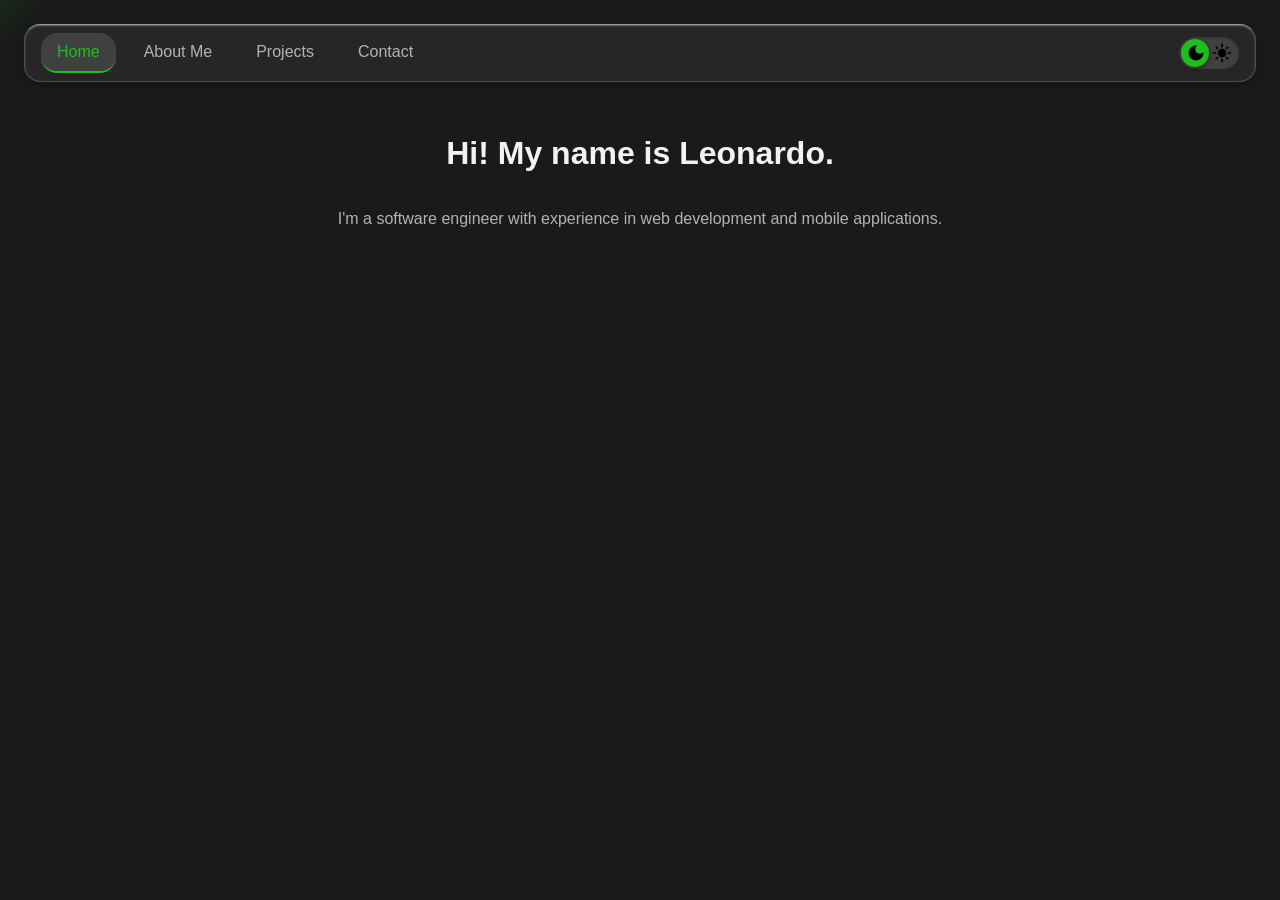
==== home/home.html @ ebf39c25 "theme toggle mejorado y soporte de videos en el carrusel" ====
<html>

<head>
    <title>Portfolio</title>
    <link rel="stylesheet" href="../style.css">
    <link rel="stylesheet" href="home.css">
    <script>
        let initTheme = localStorage.getItem('theme') || "dark";
        document.documentElement.setAttribute("data-theme", initTheme);
    </script>
</head>

<body>
    <div class="nav-bar">
        <div class="nav-group">
            <a class="nav-item active" href="home.html">Home</a>
            <a class="nav-item" href="../about/about.html">About Me</a>
            <a class="nav-item" href="../projects/projects.html">Projects</a>
            <a class="nav-item" href="../contact/contact.html">Contact</a>
        </div>

        <div id="theme-toggle-button" onclick="toggleTheme()">
            <div class="theme-toggle-thumb"></div>
            <img src="../assets/dark-mode-icon.svg" id="dark-mode-icon">
            <img src="../assets/light-mode-icon.svg" id="light-mode-icon">
        </div>
    </div>

    <div class="home-container">
        <h1>Hi! My name is Leonardo.</h1>
        <p>I'm a software engineer with experience in web development and mobile applications.</p>
    </div>

    <script src="../script.js"></script>
    <script src="home.js"></script>
</body>

</html>
---- style.css ----
:root {
    --bg-dark: hsl(0 0% 10%);
    --bg: hsl(0 0% 15%);
    --bg-light: hsl(0 0% 25%);
    --text: hsl(0 0% 95%);
    --text-muted: hsl(0 0% 70%);
    --border: hsl(0 0% 30%);
    --gradient: linear-gradient(0deg, var(--bg) 95%, var(--bg-light));
    --gradient-hover: linear-gradient(0deg, var(--bg-light), var(--bg));
    --highlight: hsl(0 0% 60%);
    --border-card: solid 1px var(--border);
    --shadow:
        inset 0 1px 2px #ffffff50,
        0 2px 4px #00000030,
        0 4px 8px #00000015;

    --primary: hsl(121, 74%, 43%);
    --primary-hover: hsl(121, 94%, 43%);

    --border-card-hover: solid 1px var(--primary);

    --radius: 1rem;
}

[data-theme="light"] {
    --bg-dark: hsl(0 0% 85%);
    --bg: hsl(0 0% 90%);
    --bg-light: hsl(0 0% 95%);
    --text: hsl(0 0% 5%);
    --text-muted: hsl(0 0% 30%);

    --highlight: hsl(0 0% 100%);
    --border-card: solid 1px var(--bg);
}

.theme-transition,
.theme-transition *,
.theme-transition *::before,
.theme-transition *::after {
    transition: background-color 0.2s ease-in-out, color 0.1s ease-in-out, border-color 0.2s ease-in-out, box-shadow 0.2s ease-in-out !important;
}

#theme-toggle-button {
    position: relative;
    width: 60px;
    height: 32px;
    background-color: var(--bg-light);
    border-radius: 30px;
    cursor: pointer;
    display: flex;
    justify-content: space-between;
    align-items: center;
    padding: 0 7px;
    border: 1px solid var(--border-card);
    box-sizing: border-box;
    box-shadow: inset 0 1px 3px rgba(0, 0, 0, 0.2);
    margin: 0;
}

#theme-toggle-button img {
    width: 20px;
    height: 20px;
    z-index: 2;
    transition: opacity 0.3s ease;
}

.theme-toggle-thumb {
    position: absolute;
    top: 2px;
    left: 2px;
    width: 28px;
    height: 28px;
    background: var(--primary);
    border-radius: 50%;
    z-index: 1;
    transition: transform 0.4s cubic-bezier(0.68, -0.55, 0.265, 1.55), background-color 0.4s ease;
    box-shadow: 0 2px 4px rgba(0, 0, 0, 0.3);
}

[data-theme="light"] .theme-toggle-thumb {
    transform: translateX(26px);
}

#theme-toggle-button:hover .theme-toggle-thumb {
    background: var(--primary-hover);
}

body {
    font-family: 'Google Sans', sans-serif;
    background-color: var(--bg-dark) !important;
    color: var(--text-muted);

    margin: 1.5rem;
    display: flex;
    flex-direction: column;
    gap: 2rem;
}

p {
    color: var(--text-muted);
}

h1 {
    color: var(--text);
}

button {
    padding: 0.75rem;
    border-radius: var(--radius);
    margin-top: 1.5rem;
}

.nav-bar {
    background: var(--bg);
    box-shadow: var(--shadow);
    border: var(--border-card);
    border-top: solid 1px var(--highlight);

    padding: 0.5rem 1rem;
    border-radius: var(--radius);

    display: flex;
    justify-content: space-between;
    align-items: center;
}

.nav-bar .nav-group {
    display: flex;
    align-items: center;
    gap: 12px;
}

.nav-bar #theme-toggle-button {
    margin: 0;
}

.nav-bar .nav-item {
    padding: 10px 16px;
    text-decoration: none;
    color: inherit;

    border-bottom: solid 2px transparent;
    border-radius: var(--radius);

    transition: background-color 0.2s ease-in-out, transform 0.2s ease-in-out, color 0.2s ease-in-out;
}

.nav-bar .nav-item.active {
    color: var(--primary);
    background-color: var(--bg-light);
    border-bottom-color: var(--primary);
}

.nav-bar .nav-item:hover:not(.active) {
    background-color: var(--bg-light);
    transform: translateY(-2px);
    color: var(--primary-hover);
}

.card {
    background-color: var(--bg);
    box-shadow: var(--shadow);
    border: var(--border-card);
    border-top: solid 1px var(--highlight);

    padding: 2rem;
    cursor: pointer;
    border-radius: var(--radius);

    display: flex;
    flex-direction: column;
    gap: 1rem;
    transition: transform 0.2s ease-in-out, background-color 0.2s ease-in-out;
}

.card:hover {
    background-color: var(--bg-light);
    transform: translateY(-5px);
}

.card:hover p {
    color: var(--text);

}

.card p,
.card h1 {
    margin: 0;
    text-align: justify;
    transition: color 0.2s ease-in-out;
}
---- home/home.css ----
body::after {
    content: "";
    position: fixed;
    top: 0;
    left: 0;
    width: 100vw;
    height: 100vh;
    background:
        radial-gradient(200px circle at var(--cursor-x, -100px) var(--cursor-y, -100px),
            color-mix(in srgb, var(--primary-hover) 40%, transparent),
            transparent 90%);
    pointer-events: none;
    z-index: -1;
    transition: background 0.1s ease;
}

.home-container {
    display: flex;
    flex-direction: column;
    justify-content: center;
    margin-top: auto;
    margin-bottom: auto;
}

.home-container h1 {
    text-align: center;
}

.home-container p {
    text-align: center;
}
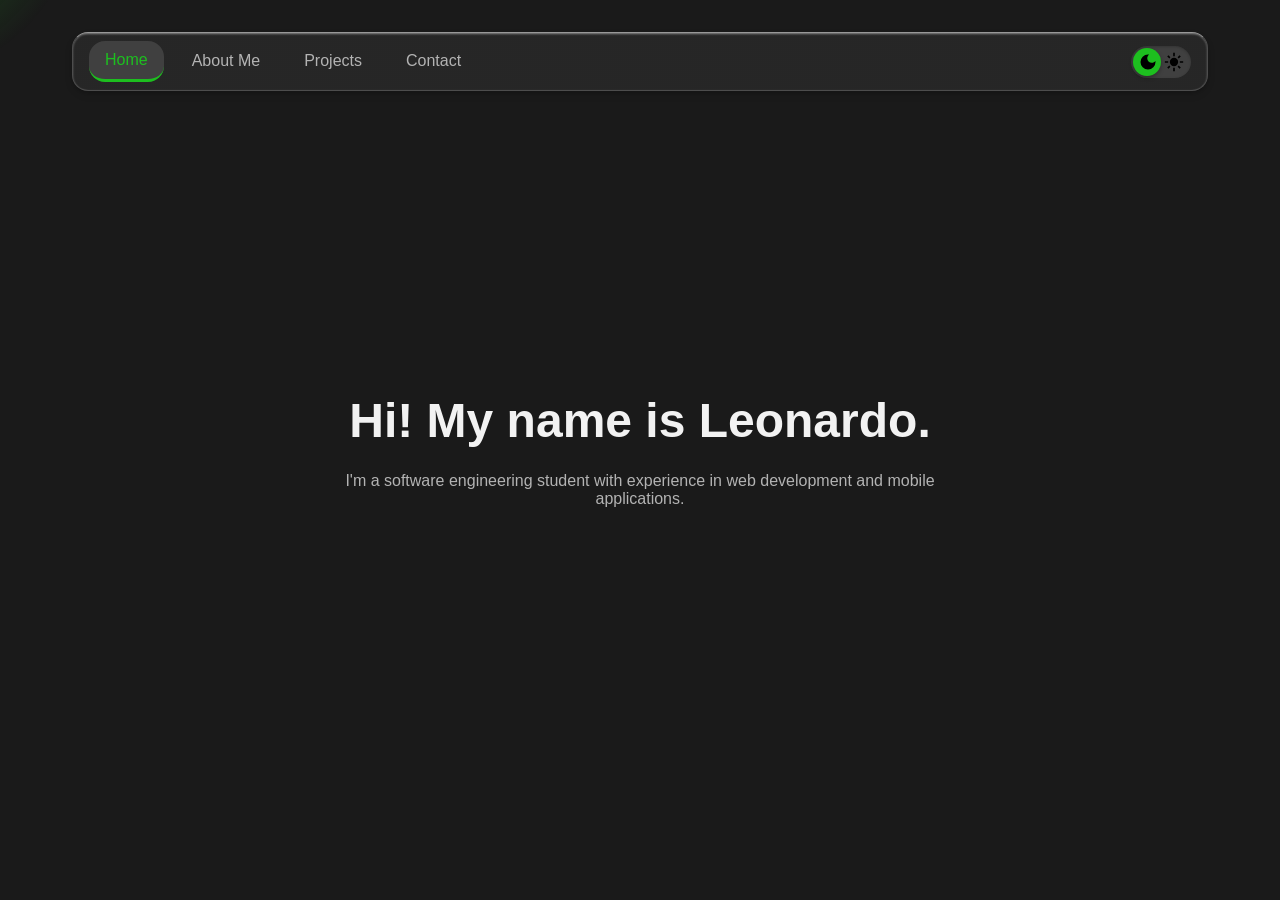
==== commit 1df6b5d3: "algunos proyectos avanzados y arreglo del home" ====
--- a/home/home.html
+++ b/home/home.html
@@ -28,7 +28,7 @@
 
     <div class="home-container">
         <h1>Hi! My name is Leonardo.</h1>
-        <p>I'm a software engineer with experience in web development and mobile applications.</p>
+        <p>I'm a software engineering student with experience in web development and mobile applications.</p>
     </div>
 
     <script src="../script.js"></script>
--- a/style.css
+++ b/style.css
@@ -2,35 +2,43 @@
     --bg-dark: hsl(0 0% 10%);
     --bg: hsl(0 0% 15%);
     --bg-light: hsl(0 0% 25%);
-    --text: hsl(0 0% 95%);
-    --text-muted: hsl(0 0% 70%);
     --border: hsl(0 0% 30%);
     --gradient: linear-gradient(0deg, var(--bg) 95%, var(--bg-light));
-    --gradient-hover: linear-gradient(0deg, var(--bg-light), var(--bg));
+    --gradient-hover: linear-gradient(0deg, var(--bg) 80%, var(--bg-light));
     --highlight: hsl(0 0% 60%);
     --border-card: solid 1px var(--border);
+    --radius: 1rem;
     --shadow:
         inset 0 1px 2px #ffffff50,
         0 2px 4px #00000030,
         0 4px 8px #00000015;
 
+    --text: hsl(0 0% 95%);
+    --text-muted: hsl(0 0% 70%);
+    --text-dark: hsl(0 0% 5%);
+
     --primary: hsl(121, 74%, 43%);
-    --primary-hover: hsl(121, 94%, 43%);
-
-    --border-card-hover: solid 1px var(--primary);
-
-    --radius: 1rem;
+    --primary-light: hsl(121, 74%, 53%);
+    --primary-lightest: hsl(121, 74%, 63%);
+    --primary-dark: hsl(121, 74%, 23%);
+    --primary-darkest: hsl(121, 74%, 13%);
+
+    --accent: hsl(200, 85%, 38%);
+    --accent-light: hsl(200, 85%, 58%);
+    --accent-dark: hsl(200, 85%, 28%);
 }
 
 [data-theme="light"] {
     --bg-dark: hsl(0 0% 85%);
     --bg: hsl(0 0% 90%);
     --bg-light: hsl(0 0% 95%);
+
+    --highlight: hsl(0 0% 100%);
+    --border-card: solid 1px var(--bg);
+
     --text: hsl(0 0% 5%);
     --text-muted: hsl(0 0% 30%);
 
-    --highlight: hsl(0 0% 100%);
-    --border-card: solid 1px var(--bg);
 }
 
 .theme-transition,
@@ -82,7 +90,7 @@
 }
 
 #theme-toggle-button:hover .theme-toggle-thumb {
-    background: var(--primary-hover);
+    background: var(--primary-light);
 }
 
 body {
@@ -90,7 +98,12 @@
     background-color: var(--bg-dark) !important;
     color: var(--text-muted);
 
-    margin: 1.5rem;
+    max-width: 1200px;
+    margin: 0 auto;
+    padding: 2rem;
+    min-height: 100vh;
+    box-sizing: border-box;
+
     display: flex;
     flex-direction: column;
     gap: 2rem;
@@ -98,20 +111,53 @@
 
 p {
     color: var(--text-muted);
-}
-
-h1 {
+    text-align: justify;
+    margin: 0;
+}
+
+h1,
+h2 {
     color: var(--text);
+    margin: 0;
+}
+
+.main-container {
+    display: flex;
+    flex-direction: column;
+    gap: 2.5rem;
+}
+
+.page-header {
+    display: flex;
+    flex-direction: column;
+    gap: 1rem;
 }
 
 button {
     padding: 0.75rem;
     border-radius: var(--radius);
-    margin-top: 1.5rem;
+
+    box-shadow: var(--shadow);
+    border: none;
+    border-top: solid 1px var(--highlight);
+    font-size: 1rem;
+}
+
+.btn-primary {
+    background-color: var(--primary-lightest);
+    border: 1px solid var(--primary);
+    color: var(--primary-darkest);
+    font-weight: bold;
+    cursor: pointer;
+    transition: background-color 0.2s ease-in-out, color 0.2s ease-in-out, border-color 0.2s ease-in-out, box-shadow 0.2s ease-in-out !important;
+}
+
+.btn-primary:hover {
+    background-color: var(--primary-light) !important;
 }
 
 .nav-bar {
-    background: var(--bg);
+    background: var(--gradient);
     box-shadow: var(--shadow);
     border: var(--border-card);
     border-top: solid 1px var(--highlight);
@@ -148,16 +194,17 @@
 .nav-bar .nav-item.active {
     color: var(--primary);
     background-color: var(--bg-light);
-    border-bottom-color: var(--primary);
+    border-bottom: 3px solid var(--primary);
 }
 
 .nav-bar .nav-item:hover:not(.active) {
     background-color: var(--bg-light);
     transform: translateY(-2px);
-    color: var(--primary-hover);
+    color: var(--primary-light);
 }
 
 .card {
+    /* background: var(--gradient); */
     background-color: var(--bg);
     box-shadow: var(--shadow);
     border: var(--border-card);
@@ -170,11 +217,13 @@
     display: flex;
     flex-direction: column;
     gap: 1rem;
-    transition: transform 0.2s ease-in-out, background-color 0.2s ease-in-out;
+    transition: background-color 0.2s ease, transform 0.2s ease-in-out;
+
 }
 
 .card:hover {
     background-color: var(--bg-light);
+    /* background: var(--gradient-hover); */
     transform: translateY(-5px);
 }
 
@@ -184,7 +233,8 @@
 }
 
 .card p,
-.card h1 {
+.card h1,
+.card h2 {
     margin: 0;
     text-align: justify;
     transition: color 0.2s ease-in-out;
--- a/home/home.css
+++ b/home/home.css
@@ -7,25 +7,36 @@
     height: 100vh;
     background:
         radial-gradient(200px circle at var(--cursor-x, -100px) var(--cursor-y, -100px),
-            color-mix(in srgb, var(--primary-hover) 40%, transparent),
+            color-mix(in srgb, var(--primary) 40%, transparent),
             transparent 90%);
     pointer-events: none;
     z-index: -1;
     transition: background 0.1s ease;
 }
 
+body {
+    position: relative;
+}
+
 .home-container {
+    position: absolute;
+    top: 50%;
+    left: 50%;
+    transform: translate(-50%, -50%);
     display: flex;
     flex-direction: column;
     justify-content: center;
-    margin-top: auto;
-    margin-bottom: auto;
+    flex-grow: 1;
+    gap: 1.5rem;
 }
 
 .home-container h1 {
+    font-size: 3rem;
     text-align: center;
+    margin: 0;
 }
 
 .home-container p {
     text-align: center;
+    margin: 0;
 }
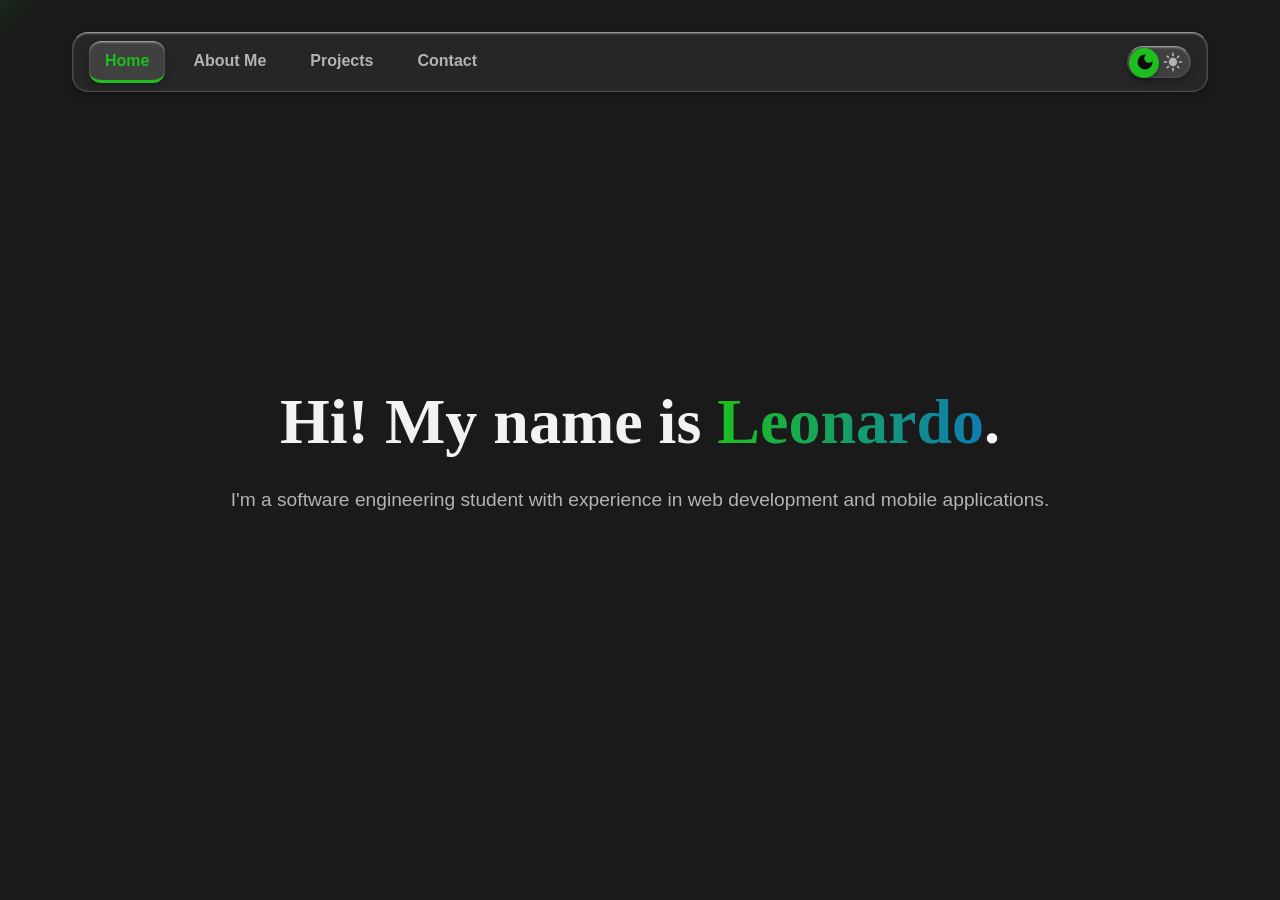
==== commit c0087754: "agregado de cosas al portafolio y complementos esteticos" ====
--- a/home/home.html
+++ b/home/home.html
@@ -21,13 +21,13 @@
 
         <div id="theme-toggle-button" onclick="toggleTheme()">
             <div class="theme-toggle-thumb"></div>
-            <img src="../assets/dark-mode-icon.svg" id="dark-mode-icon">
-            <img src="../assets/light-mode-icon.svg" id="light-mode-icon">
+            <div id="dark-mode-icon" class="theme-icon"></div>
+            <div id="light-mode-icon" class="theme-icon"></div>
         </div>
     </div>
 
     <div class="home-container">
-        <h1>Hi! My name is Leonardo.</h1>
+        <h1>Hi! My name is <span class="gradient-text">Leonardo</span>.</h1>
         <p>I'm a software engineering student with experience in web development and mobile applications.</p>
     </div>
 
--- a/style.css
+++ b/style.css
@@ -7,7 +7,6 @@
     --gradient-hover: linear-gradient(0deg, var(--bg) 80%, var(--bg-light));
     --highlight: hsl(0 0% 60%);
     --border-card: solid 1px var(--border);
-    --radius: 1rem;
     --shadow:
         inset 0 1px 2px #ffffff50,
         0 2px 4px #00000030,
@@ -15,7 +14,11 @@
 
     --text: hsl(0 0% 95%);
     --text-muted: hsl(0 0% 70%);
-    --text-dark: hsl(0 0% 5%);
+
+    --radius: 1rem;
+    --radius-sm: 0.75rem;
+    --radius-md: 1.5rem;
+    --radius-lg: 2rem;
 
     --primary: hsl(121, 74%, 43%);
     --primary-light: hsl(121, 74%, 53%);
@@ -24,7 +27,7 @@
     --primary-darkest: hsl(121, 74%, 13%);
 
     --accent: hsl(200, 85%, 38%);
-    --accent-light: hsl(200, 85%, 58%);
+    --accent-light: hsl(200, 85%, 68%);
     --accent-dark: hsl(200, 85%, 28%);
 }
 
@@ -50,7 +53,7 @@
 
 #theme-toggle-button {
     position: relative;
-    width: 60px;
+    width: 64px;
     height: 32px;
     background-color: var(--bg-light);
     border-radius: 30px;
@@ -59,25 +62,46 @@
     justify-content: space-between;
     align-items: center;
     padding: 0 7px;
-    border: 1px solid var(--border-card);
+    border: var(--border-card);
+    border-top: solid 1px var(--highlight);
     box-sizing: border-box;
-    box-shadow: inset 0 1px 3px rgba(0, 0, 0, 0.2);
-    margin: 0;
-}
-
-#theme-toggle-button img {
+    box-shadow: var(--shadow);
+    margin: 0;
+}
+
+.theme-icon {
     width: 20px;
     height: 20px;
     z-index: 2;
-    transition: opacity 0.3s ease;
+    transition: background-color 0.3s ease, opacity 0.3s ease;
+}
+
+#dark-mode-icon {
+    mask: url("assets/icons/dark-mode-icon.svg") no-repeat center / contain;
+    -webkit-mask: url("assets/icons/dark-mode-icon.svg") no-repeat center / contain;
+}
+
+#light-mode-icon {
+    mask: url("assets/icons/light-mode-icon.svg") no-repeat center / contain;
+    -webkit-mask: url("assets/icons/light-mode-icon.svg") no-repeat center / contain;
+}
+
+[data-theme="dark"] #dark-mode-icon,
+[data-theme="light"] #light-mode-icon {
+    background-color: hsl(0 0% 5%);
+}
+
+[data-theme="light"] #dark-mode-icon,
+[data-theme="dark"] #light-mode-icon {
+    background-color: var(--text-muted);
 }
 
 .theme-toggle-thumb {
     position: absolute;
-    top: 2px;
-    left: 2px;
-    width: 28px;
-    height: 28px;
+    top: 1px;
+    left: 1px;
+    width: 30px;
+    height: 30px;
     background: var(--primary);
     border-radius: 50%;
     z-index: 1;
@@ -86,7 +110,7 @@
 }
 
 [data-theme="light"] .theme-toggle-thumb {
-    transform: translateX(26px);
+    transform: translateX(30px);
 }
 
 #theme-toggle-button:hover .theme-toggle-thumb {
@@ -106,7 +130,9 @@
 
     display: flex;
     flex-direction: column;
-    gap: 2rem;
+    gap: 2.5rem;
+
+    user-select: none;
 }
 
 p {
@@ -116,9 +142,13 @@
 }
 
 h1,
-h2 {
+h2,
+h3 {
+    font-family: 'Segoe UI';
     color: var(--text);
     margin: 0;
+    font-weight: 700;
+    line-height: 1.2;
 }
 
 .main-container {
@@ -157,7 +187,7 @@
 }
 
 .nav-bar {
-    background: var(--gradient);
+    background-color: var(--bg);
     box-shadow: var(--shadow);
     border: var(--border-card);
     border-top: solid 1px var(--highlight);
@@ -183,10 +213,11 @@
 .nav-bar .nav-item {
     padding: 10px 16px;
     text-decoration: none;
+    font-weight: bold;
     color: inherit;
 
     border-bottom: solid 2px transparent;
-    border-radius: var(--radius);
+    border-radius: var(--radius-sm);
 
     transition: background-color 0.2s ease-in-out, transform 0.2s ease-in-out, color 0.2s ease-in-out;
 }
@@ -194,13 +225,16 @@
 .nav-bar .nav-item.active {
     color: var(--primary);
     background-color: var(--bg-light);
+    border-top: solid 1px var(--highlight);
     border-bottom: 3px solid var(--primary);
+    box-shadow: var(--shadow);
 }
 
 .nav-bar .nav-item:hover:not(.active) {
     background-color: var(--bg-light);
     transform: translateY(-2px);
     color: var(--primary-light);
+    box-shadow: var(--shadow);
 }
 
 .card {
@@ -211,7 +245,6 @@
     border-top: solid 1px var(--highlight);
 
     padding: 2rem;
-    cursor: pointer;
     border-radius: var(--radius);
 
     display: flex;
@@ -221,21 +254,22 @@
 
 }
 
-.card:hover {
-    background-color: var(--bg-light);
-    /* background: var(--gradient-hover); */
+.card.interactive {
+    cursor: pointer;
+}
+
+.card.interactive:hover {
+    background-color: var(--bg-light);
     transform: translateY(-5px);
 }
 
-.card:hover p {
+.card.interactive:hover p {
     color: var(--text);
-
 }
 
 .card p,
 .card h1,
 .card h2 {
     margin: 0;
-    text-align: justify;
     transition: color 0.2s ease-in-out;
 }
--- a/home/home.css
+++ b/home/home.css
@@ -26,17 +26,47 @@
     display: flex;
     flex-direction: column;
     justify-content: center;
+    align-items: center;
     flex-grow: 1;
     gap: 1.5rem;
+    width: 80%;
 }
 
 .home-container h1 {
-    font-size: 3rem;
+    font-size: 4rem;
     text-align: center;
     margin: 0;
+    font-weight: 800;
 }
 
 .home-container p {
     text-align: center;
     margin: 0;
-}+    font-size: 1.2rem;
+    line-height: 1.6;
+}
+
+.gradient-text {
+    background: linear-gradient(90deg, var(--primary), var(--accent));
+    -webkit-background-clip: text;
+    -webkit-text-fill-color: transparent;
+    background-clip: text;
+    color: transparent;
+    background-size: 100% 100%;
+    /* animation: gradientShift 4s ease infinite; */
+    display: inline-block;
+}
+
+/* @keyframes gradientShift {
+    0% {
+        background-position: 0% 50%;
+    }
+
+    50% {
+        background-position: 100% 50%;
+    }
+
+    100% {
+        background-position: 0% 50%;
+    }
+} */
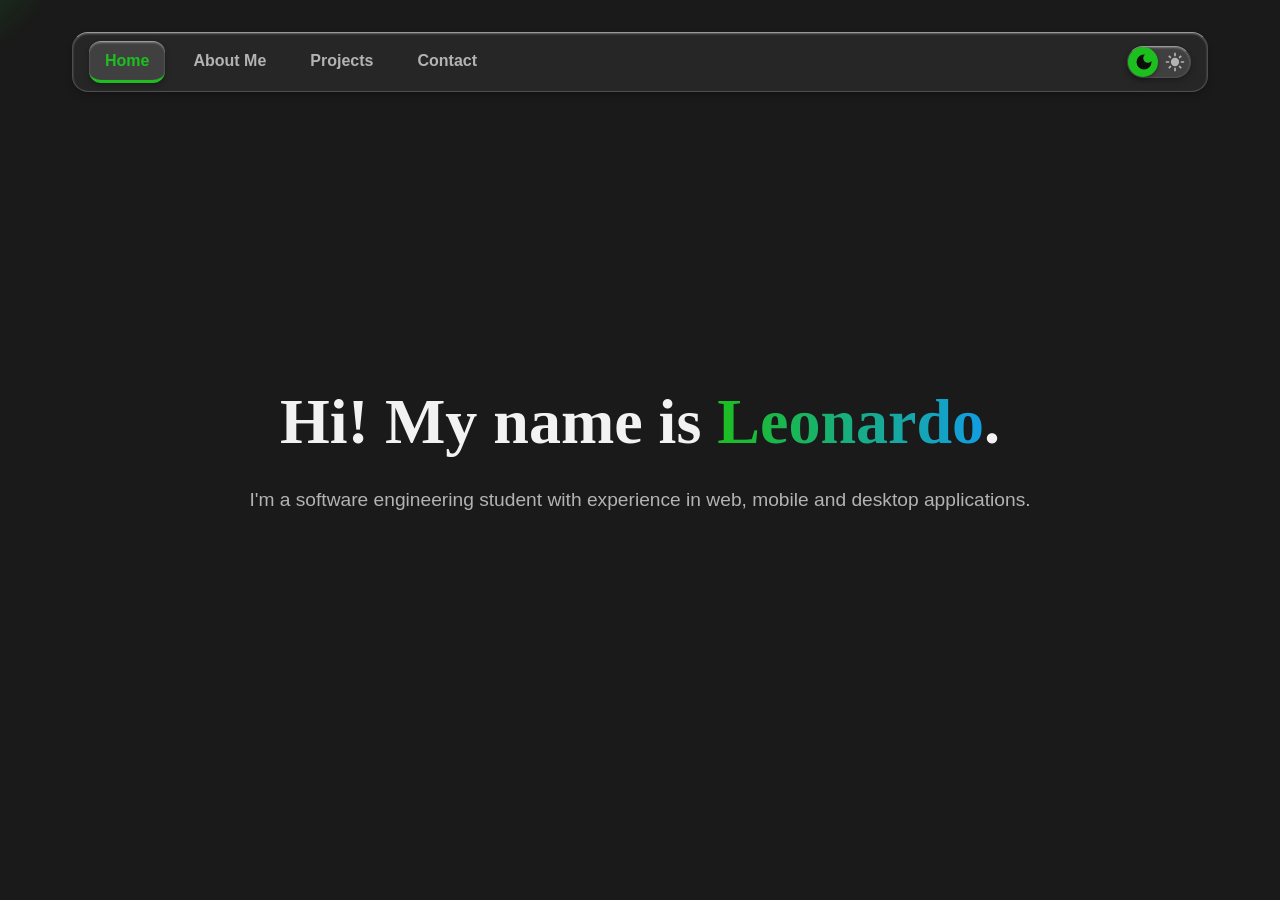
==== commit 1faf0f6e: "correccion de colores, agregado battleship" ====
--- a/home/home.html
+++ b/home/home.html
@@ -28,7 +28,7 @@
 
     <div class="home-container">
         <h1>Hi! My name is <span class="gradient-text">Leonardo</span>.</h1>
-        <p>I'm a software engineering student with experience in web development and mobile applications.</p>
+        <p>I'm a software engineering student with experience in web, mobile and desktop applications.</p>
     </div>
 
     <script src="../script.js"></script>
--- a/style.css
+++ b/style.css
@@ -20,15 +20,17 @@
     --radius-md: 1.5rem;
     --radius-lg: 2rem;
 
+    --primary-darkest: hsl(121, 74%, 13%);
+    --primary-dark: hsl(121, 74%, 23%);
     --primary: hsl(121, 74%, 43%);
     --primary-light: hsl(121, 74%, 53%);
     --primary-lightest: hsl(121, 74%, 63%);
-    --primary-dark: hsl(121, 74%, 23%);
-    --primary-darkest: hsl(121, 74%, 13%);
-
-    --accent: hsl(200, 85%, 38%);
-    --accent-light: hsl(200, 85%, 68%);
+
+    --accent-darkest: hsl(200, 85%, 18%);
     --accent-dark: hsl(200, 85%, 28%);
+    --accent: hsl(200, 85%, 48%);
+    --accent-light: hsl(200, 85%, 58%);
+    --accent-lightest: hsl(200, 85%, 68%);
 }
 
 [data-theme="light"] {
@@ -56,12 +58,12 @@
     width: 64px;
     height: 32px;
     background-color: var(--bg-light);
-    border-radius: 30px;
+    border-radius: var(--radius);
     cursor: pointer;
     display: flex;
     justify-content: space-between;
     align-items: center;
-    padding: 0 7px;
+    padding: 0 5px 0 6px;
     border: var(--border-card);
     border-top: solid 1px var(--highlight);
     box-sizing: border-box;
@@ -98,8 +100,8 @@
 
 .theme-toggle-thumb {
     position: absolute;
-    top: 1px;
-    left: 1px;
+    top: 0px;
+    left: 0px;
     width: 30px;
     height: 30px;
     background: var(--primary);
@@ -110,7 +112,7 @@
 }
 
 [data-theme="light"] .theme-toggle-thumb {
-    transform: translateX(30px);
+    transform: translateX(32px);
 }
 
 #theme-toggle-button:hover .theme-toggle-thumb {
@@ -147,8 +149,19 @@
     font-family: 'Segoe UI';
     color: var(--text);
     margin: 0;
+    line-height: 1.2;
+}
+
+h1 {
     font-weight: 700;
-    line-height: 1.2;
+}
+
+h2 {
+    font-weight: 600;
+}
+
+h3 {
+    font-weight: 500;
 }
 
 .main-container {
@@ -169,21 +182,37 @@
 
     box-shadow: var(--shadow);
     border: none;
-    border-top: solid 1px var(--highlight);
+    border-top: solid 6px var(--highlight);
     font-size: 1rem;
+    cursor: pointer;
+    transition: background-color 0.2s ease-in-out, color 0.2s ease-in-out, border-color 0.2s ease-in-out, box-shadow 0.2s ease-in-out !important;
+
 }
 
 .btn-primary {
-    background-color: var(--primary-lightest);
-    border: 1px solid var(--primary);
+    background-color: var(--primary);
     color: var(--primary-darkest);
     font-weight: bold;
-    cursor: pointer;
-    transition: background-color 0.2s ease-in-out, color 0.2s ease-in-out, border-color 0.2s ease-in-out, box-shadow 0.2s ease-in-out !important;
+
+    border: 1px solid var(--primary-dark);
+    border-top: solid 2px var(--primary-lightest);
 }
 
 .btn-primary:hover {
     background-color: var(--primary-light) !important;
+}
+
+.btn-secondary {
+    background-color: var(--accent);
+    color: var(--accent-darkest);
+    font-weight: bold;
+
+    border: 1px solid var(--accent-dark);
+    border-top: solid 2px var(--accent-lightest);
+}
+
+.btn-secondary:hover {
+    background-color: var(--accent-light) !important;
 }
 
 .nav-bar {
--- a/home/home.css
+++ b/home/home.css
@@ -57,6 +57,18 @@
     display: inline-block;
 }
 
+/* [data-theme="light"] .gradient-text {
+    background: linear-gradient(90deg, var(--primary-dark), var(--accent-dark));
+    -webkit-background-clip: text;
+    -webkit-text-fill-color: transparent;
+    background-clip: text;
+    color: transparent;
+    background-size: 100% 100%;
+    /* animation: gradientShift 4s ease infinite; */
+display: inline-block;
+}
+
+*/
 /* @keyframes gradientShift {
     0% {
         background-position: 0% 50%;
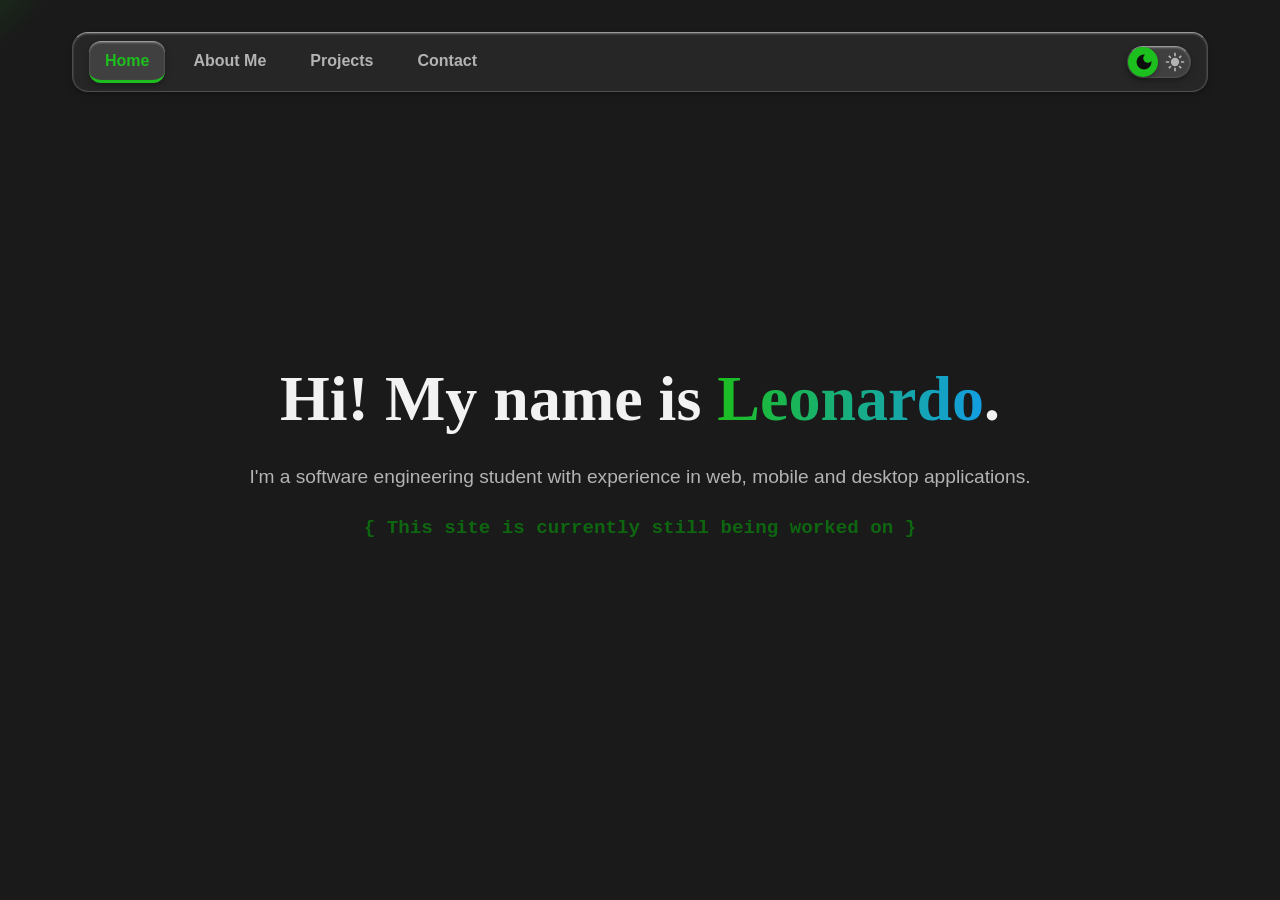
==== commit fa008b01: "web icon y aviso de work in progress" ====
--- a/home/home.html
+++ b/home/home.html
@@ -2,6 +2,7 @@
 
 <head>
     <title>Portfolio</title>
+    <link rel="icon" type="image/x-icon" href="../assets/icons/web-icon.png">
     <link rel="stylesheet" href="../style.css">
     <link rel="stylesheet" href="home.css">
     <script>
@@ -29,6 +30,7 @@
     <div class="home-container">
         <h1>Hi! My name is <span class="gradient-text">Leonardo</span>.</h1>
         <p>I'm a software engineering student with experience in web, mobile and desktop applications.</p>
+        <h2 class="work-in-progress">This site is currently still being worked on</h2>
     </div>
 
     <script src="../script.js"></script>
--- a/style.css
+++ b/style.css
@@ -31,6 +31,9 @@
     --accent: hsl(200, 85%, 48%);
     --accent-light: hsl(200, 85%, 58%);
     --accent-lightest: hsl(200, 85%, 68%);
+
+    --border-primary: hsl(121, 74%, 40%);
+    --border-accent: hsl(200, 85%, 45%);
 }
 
 [data-theme="light"] {
@@ -150,18 +153,7 @@
     color: var(--text);
     margin: 0;
     line-height: 1.2;
-}
-
-h1 {
-    font-weight: 700;
-}
-
-h2 {
-    font-weight: 600;
-}
-
-h3 {
-    font-weight: 500;
+    font-weight: normal;
 }
 
 .main-container {
@@ -194,8 +186,7 @@
     color: var(--primary-darkest);
     font-weight: bold;
 
-    border: 1px solid var(--primary-dark);
-    border-top: solid 2px var(--primary-lightest);
+    border-top: solid 2px var(--primary-lightest) !important;
 }
 
 .btn-primary:hover {
@@ -207,7 +198,6 @@
     color: var(--accent-darkest);
     font-weight: bold;
 
-    border: 1px solid var(--accent-dark);
     border-top: solid 2px var(--accent-lightest);
 }
 
@@ -301,4 +291,9 @@
 .card h2 {
     margin: 0;
     transition: color 0.2s ease-in-out;
+}
+
+.page-header h1 {
+    font-size: 3rem;
+    font-weight: normal;
 }
--- a/home/home.css
+++ b/home/home.css
@@ -57,28 +57,23 @@
     display: inline-block;
 }
 
-/* [data-theme="light"] .gradient-text {
-    background: linear-gradient(90deg, var(--primary-dark), var(--accent-dark));
-    -webkit-background-clip: text;
-    -webkit-text-fill-color: transparent;
-    background-clip: text;
-    color: transparent;
-    background-size: 100% 100%;
-    /* animation: gradientShift 4s ease infinite; */
-display: inline-block;
+.work-in-progress {
+    font-size: 1.2rem;
+    text-align: center;
+    margin: 0;
+    color: var(--primary-dark);
+    font-family: 'Courier New', Courier, monospace;
+    font-weight: bold;
 }
 
-*/
-/* @keyframes gradientShift {
-    0% {
-        background-position: 0% 50%;
-    }
+[data-theme="light"] .work-in-progress {
+    color: var(--primary);
+}
 
-    50% {
-        background-position: 100% 50%;
-    }
+.work-in-progress::before {
+    content: "{ ";
+}
 
-    100% {
-        background-position: 0% 50%;
-    }
-} */+.work-in-progress::after {
+    content: " }";
+}
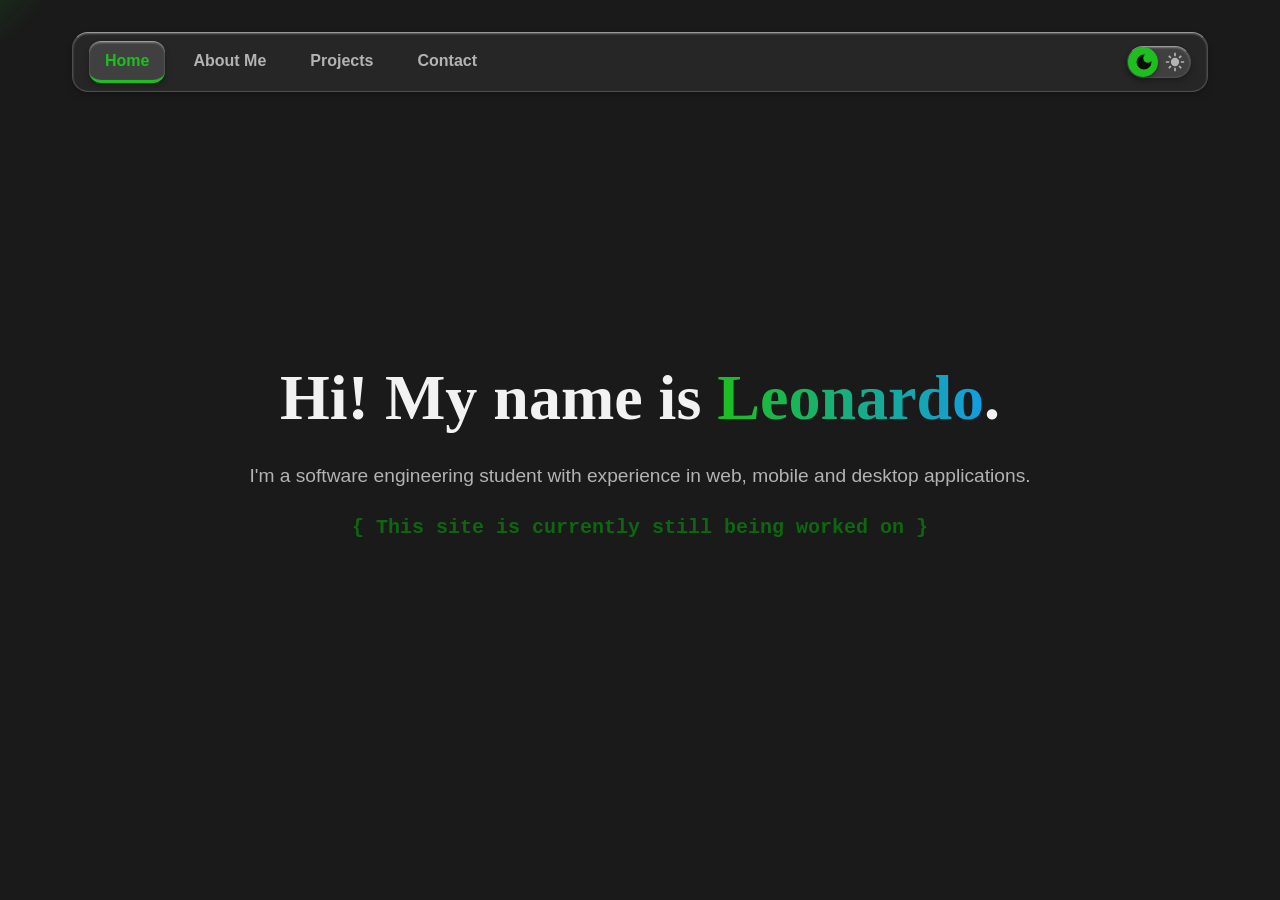
==== commit cec4221e: "Fix: Add DOCTYPE and cache-busting to CSS files" ====
--- a/home/home.html
+++ b/home/home.html
@@ -1,10 +1,11 @@
+<!DOCTYPE html>
 <html>
 
 <head>
     <title>Portfolio</title>
     <link rel="icon" type="image/x-icon" href="../assets/icons/web-icon.png">
-    <link rel="stylesheet" href="../style.css">
-    <link rel="stylesheet" href="home.css">
+    <link rel="stylesheet" href="../style.css?v=1.1">
+    <link rel="stylesheet" href="home.css?v=1.1">
     <script>
         let initTheme = localStorage.getItem('theme') || "dark";
         document.documentElement.setAttribute("data-theme", initTheme);
--- a/home/home.css
+++ b/home/home.css
@@ -58,7 +58,7 @@
 }
 
 .work-in-progress {
-    font-size: 1.2rem;
+    font-size: 1.25rem;
     text-align: center;
     margin: 0;
     color: var(--primary-dark);
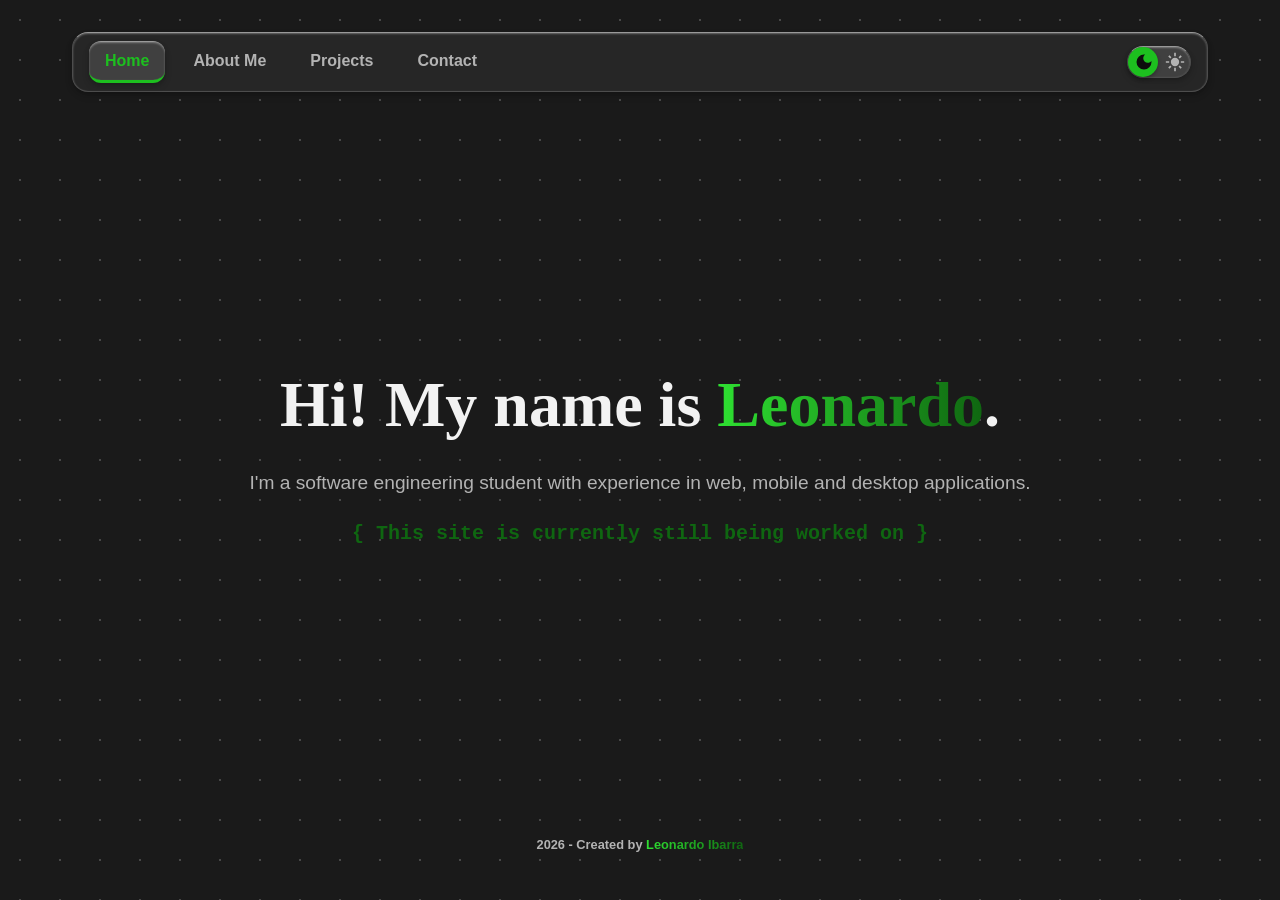
==== commit c0ad87c2: "pagina de contactos y cambios de fondo en home" ====
--- a/home/home.html
+++ b/home/home.html
@@ -29,9 +29,13 @@
     </div>
 
     <div class="home-container">
-        <h1>Hi! My name is <span class="gradient-text">Leonardo</span>.</h1>
-        <p>I'm a software engineering student with experience in web, mobile and desktop applications.</p>
-        <h2 class="work-in-progress">This site is currently still being worked on</h2>
+        <div class="grid-layer" id="gridLayer"></div>
+
+        <div class="home-content">
+            <h1>Hi! My name is <span class="gradient-text">Leonardo</span>.</h1>
+            <p>I'm a software engineering student with experience in web, mobile and desktop applications.</p>
+            <h2 class="work-in-progress">This site is currently still being worked on</h2>
+        </div>
     </div>
 
     <script src="../script.js"></script>
--- a/style.css
+++ b/style.css
@@ -32,6 +32,12 @@
     --accent-light: hsl(200, 85%, 58%);
     --accent-lightest: hsl(200, 85%, 68%);
 
+    --yellow-darkest: hsl(45, 100%, 15%);
+    --yellow-dark: hsl(45, 100%, 25%);
+    --yellow: hsl(45, 100%, 45%);
+    --yellow-light: hsl(45, 100%, 55%);
+    --yellow-lightest: hsl(45, 100%, 65%);
+
     --border-primary: hsl(121, 74%, 40%);
     --border-accent: hsl(200, 85%, 45%);
 }
@@ -168,6 +174,11 @@
     gap: 1rem;
 }
 
+.page-header h1 {
+    font-size: 3rem;
+    font-weight: normal;
+}
+
 button {
     padding: 0.75rem;
     border-radius: var(--radius);
@@ -193,7 +204,7 @@
     background-color: var(--primary-light) !important;
 }
 
-.btn-secondary {
+.btn-accent {
     background-color: var(--accent);
     color: var(--accent-darkest);
     font-weight: bold;
@@ -201,8 +212,20 @@
     border-top: solid 2px var(--accent-lightest);
 }
 
-.btn-secondary:hover {
+.btn-accent:hover {
     background-color: var(--accent-light) !important;
+}
+
+.btn-yellow {
+    background-color: var(--yellow);
+    color: var(--yellow-darkest);
+    font-weight: bold;
+
+    border-top: solid 2px var(--yellow-lightest);
+}
+
+.btn-yellow:hover {
+    background-color: var(--yellow-light) !important;
 }
 
 .nav-bar {
@@ -256,8 +279,20 @@
     box-shadow: var(--shadow);
 }
 
+.cards-container {
+    display: flex;
+    gap: 2rem;
+    align-items: stretch;
+}
+
+.cards-container .card {
+    flex: 1;
+    min-width: 0;
+    overflow: visible;
+}
+
+
 .card {
-    /* background: var(--gradient); */
     background-color: var(--bg);
     box-shadow: var(--shadow);
     border: var(--border-card);
@@ -273,16 +308,19 @@
 
 }
 
-.card.interactive {
+.card.interactive,
+a.card {
     cursor: pointer;
 }
 
-.card.interactive:hover {
+.card.interactive:hover,
+a.card:hover {
     background-color: var(--bg-light);
     transform: translateY(-5px);
 }
 
-.card.interactive:hover p {
+.card.interactive:hover p,
+a.card:hover p {
     color: var(--text);
 }
 
@@ -293,7 +331,32 @@
     transition: color 0.2s ease-in-out;
 }
 
-.page-header h1 {
-    font-size: 3rem;
-    font-weight: normal;
+a.card {
+    text-decoration: none !important;
+}
+
+.card-header {
+    display: flex;
+    align-items: center;
+    gap: 1rem;
+}
+
+
+.card-icon {
+    width: 40px;
+    height: 40px;
+    z-index: 2;
+    transition: background-color 0.3s ease, opacity 0.3s ease;
+}
+
+.page-footer {
+    display: flex;
+    justify-content: center;
+    align-items: center;
+    margin-top: auto;
+    padding: 1rem;
+    color: var(--text-muted);
+    font-size: 0.8rem;
+    font-weight: bold;
+    ;
 }
--- a/home/home.css
+++ b/home/home.css
@@ -1,33 +1,44 @@
-body::after {
-    content: "";
-    position: fixed;
-    top: 0;
-    left: 0;
-    width: 100vw;
-    height: 100vh;
-    background:
-        radial-gradient(200px circle at var(--cursor-x, -100px) var(--cursor-y, -100px),
-            color-mix(in srgb, var(--primary) 40%, transparent),
-            transparent 90%);
-    pointer-events: none;
-    z-index: -1;
-    transition: background 0.1s ease;
+:root {
+    --dot-color: rgba(255, 255, 255, 0.2);
+    --spotlight-color: rgba(255, 255, 255, 0.05);
 }
 
 body {
-    position: relative;
+    background-image: radial-gradient(var(--dot-color) 1px, transparent 1px);
+    background-size: 40px 40px;
 }
 
 .home-container {
+    position: relative;
+    width: 100%;
+    flex-grow: 1;
+    display: flex;
+    align-items: center;
+    justify-content: center;
+}
+
+.spotlight {
     position: absolute;
-    top: 50%;
-    left: 50%;
-    transform: translate(-50%, -50%);
+    top: 0;
+    left: 0;
+    width: 100%;
+    height: 100%;
+    pointer-events: none;
+    background: radial-gradient(600px circle at var(--x, 50%) var(--y, 50%),
+            var(--spotlight-color),
+            transparent 40%);
+}
+
+.home-content {
+    position: relative;
+    z-index: 1;
+    text-align: center;
+    max-width: 800px;
+    padding: 0 20px;
     display: flex;
     flex-direction: column;
     justify-content: center;
     align-items: center;
-    flex-grow: 1;
     gap: 1.5rem;
     width: 80%;
 }
@@ -46,14 +57,23 @@
     line-height: 1.6;
 }
 
-.gradient-text {
-    background: linear-gradient(90deg, var(--primary), var(--accent));
+[data-theme="dark"] .gradient-text {
+    background: linear-gradient(90deg, var(--primary-light), var(--primary-dark));
     -webkit-background-clip: text;
     -webkit-text-fill-color: transparent;
     background-clip: text;
     color: transparent;
     background-size: 100% 100%;
-    /* animation: gradientShift 4s ease infinite; */
+    display: inline-block;
+}
+
+[data-theme="light"] .gradient-text {
+    background: linear-gradient(90deg, var(--primary), var(--primary-darkest));
+    -webkit-background-clip: text;
+    -webkit-text-fill-color: transparent;
+    background-clip: text;
+    color: transparent;
+    background-size: 100% 100%;
     display: inline-block;
 }
 
@@ -61,9 +81,12 @@
     font-size: 1.25rem;
     text-align: center;
     margin: 0;
-    color: var(--primary-dark);
     font-family: 'Courier New', Courier, monospace;
     font-weight: bold;
+}
+
+[data-theme="dark"] .work-in-progress {
+    color: var(--primary-dark);
 }
 
 [data-theme="light"] .work-in-progress {
@@ -72,8 +95,10 @@
 
 .work-in-progress::before {
     content: "{ ";
+    color: var(--primary-dark);
 }
 
 .work-in-progress::after {
     content: " }";
+    color: var(--primary-dark);
 }
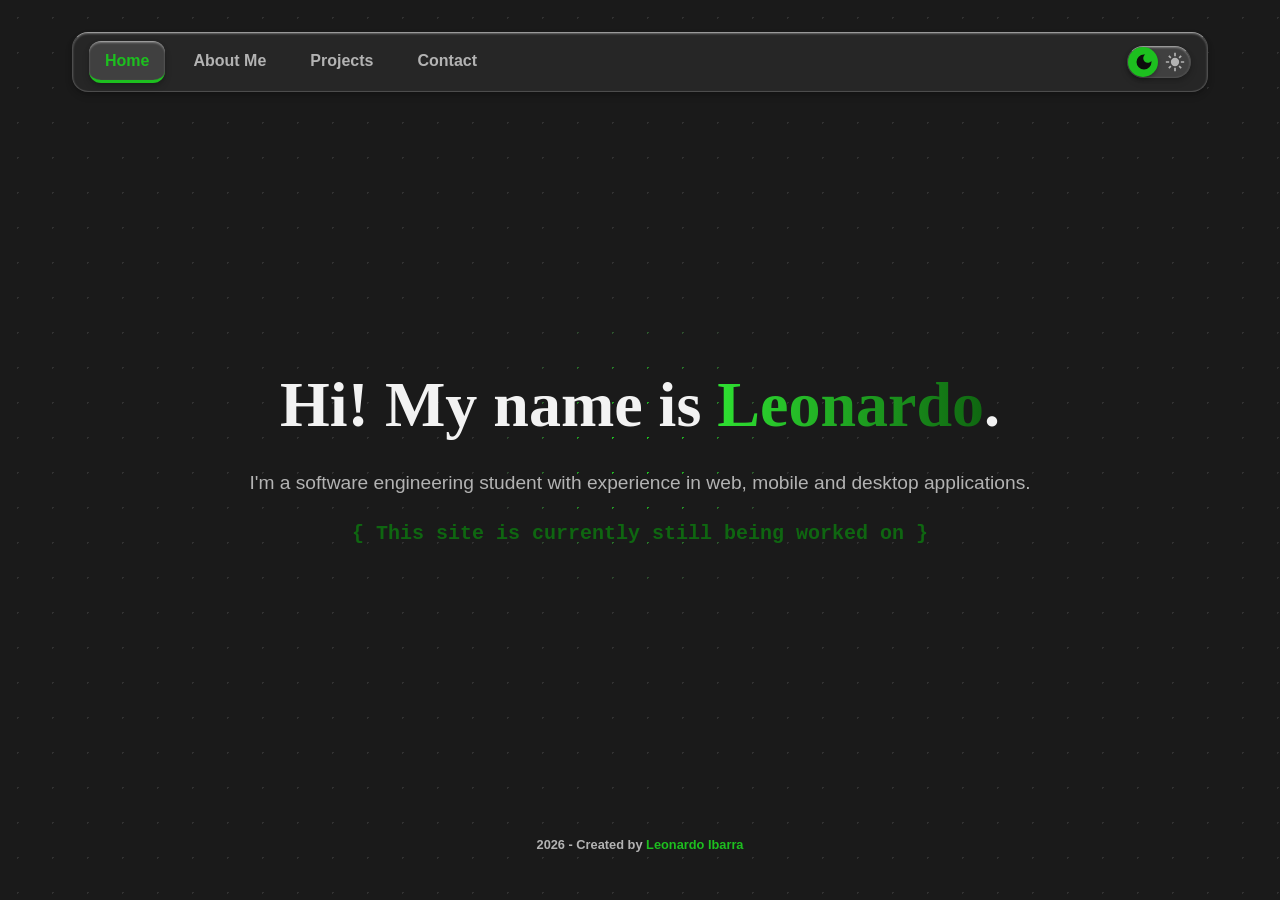
==== commit 81e97863: "hovering effect del home page mejorado, fondo aplicado a todas las paginas" ====
--- a/home/home.html
+++ b/home/home.html
@@ -29,8 +29,6 @@
     </div>
 
     <div class="home-container">
-        <div class="grid-layer" id="gridLayer"></div>
-
         <div class="home-content">
             <h1>Hi! My name is <span class="gradient-text">Leonardo</span>.</h1>
             <p>I'm a software engineering student with experience in web, mobile and desktop applications.</p>
--- a/style.css
+++ b/style.css
@@ -14,6 +14,8 @@
 
     --text: hsl(0 0% 95%);
     --text-muted: hsl(0 0% 70%);
+    --dot-color: rgba(255, 255, 255, 0.1);
+    --dot-size: 35px;
 
     --radius: 1rem;
     --radius-sm: 0.75rem;
@@ -22,6 +24,7 @@
 
     --primary-darkest: hsl(121, 74%, 13%);
     --primary-dark: hsl(121, 74%, 23%);
+    --primary-darker: hsl(121, 74%, 33%);
     --primary: hsl(121, 74%, 43%);
     --primary-light: hsl(121, 74%, 53%);
     --primary-lightest: hsl(121, 74%, 63%);
@@ -43,6 +46,7 @@
 }
 
 [data-theme="light"] {
+
     --bg-dark: hsl(0 0% 85%);
     --bg: hsl(0 0% 90%);
     --bg-light: hsl(0 0% 95%);
@@ -52,7 +56,7 @@
 
     --text: hsl(0 0% 5%);
     --text-muted: hsl(0 0% 30%);
-
+    --dot-color: rgba(0, 0, 0, 0.2);
 }
 
 .theme-transition,
@@ -144,6 +148,9 @@
     gap: 2.5rem;
 
     user-select: none;
+
+    background-image: radial-gradient(var(--dot-color) 1px, transparent 1px);
+    background-size: var(--dot-size) var(--dot-size);
 }
 
 p {
--- a/home/home.css
+++ b/home/home.css
@@ -1,11 +1,49 @@
 :root {
-    --dot-color: rgba(255, 255, 255, 0.2);
-    --spotlight-color: rgba(255, 255, 255, 0.05);
+    --dot-highlight-color: var(--primary);
+    --dot-highlight-size: 150px;
 }
 
-body {
-    background-image: radial-gradient(var(--dot-color) 1px, transparent 1px);
-    background-size: 40px 40px;
+[data-theme="light"] {
+    --dot-highlight-color: var(--primary-darker);
+}
+
+/* capa superior de puntos brillantes */
+body::before {
+    content: "";
+    position: absolute;
+    inset: 0;
+    z-index: -2;
+
+    background-image: radial-gradient(var(--dot-highlight-color) 1px, transparent 1px);
+    background-size: 35px 35px;
+
+    -webkit-mask-image: radial-gradient(150px circle at var(--x, 50%) var(--y, 50%),
+            black 20%,
+            transparent 100%);
+    mask-image: radial-gradient(150px circle at var(--x, 50%) var(--y, 50%),
+            black 20%,
+            transparent 100%);
+}
+
+[data-theme="light"] body::before {
+    background-image: radial-gradient(var(--dot-highlight-color) 1px, transparent 1px);
+    background-size: var(--dot-size) var(--dot-size);
+}
+
+.spotlight-glow {
+    position: absolute;
+    inset: 0;
+    z-index: -1;
+    /* Sobre todos los puntos, pero bajo el texto */
+    pointer-events: none;
+    /* Crucial para que el mouse atraviese */
+
+    /* Gradiente radial simple de color de brillo -> transparente */
+    background: radial-gradient(var(--glow-radius) circle at var(--x, 50%) var(--y, 50%),
+            var(--glow-color),
+            transparent 80%
+            /* 80% permite un borde difuminado suave */
+        );
 }
 
 .home-container {
@@ -15,18 +53,6 @@
     display: flex;
     align-items: center;
     justify-content: center;
-}
-
-.spotlight {
-    position: absolute;
-    top: 0;
-    left: 0;
-    width: 100%;
-    height: 100%;
-    pointer-events: none;
-    background: radial-gradient(600px circle at var(--x, 50%) var(--y, 50%),
-            var(--spotlight-color),
-            transparent 40%);
 }
 
 .home-content {
